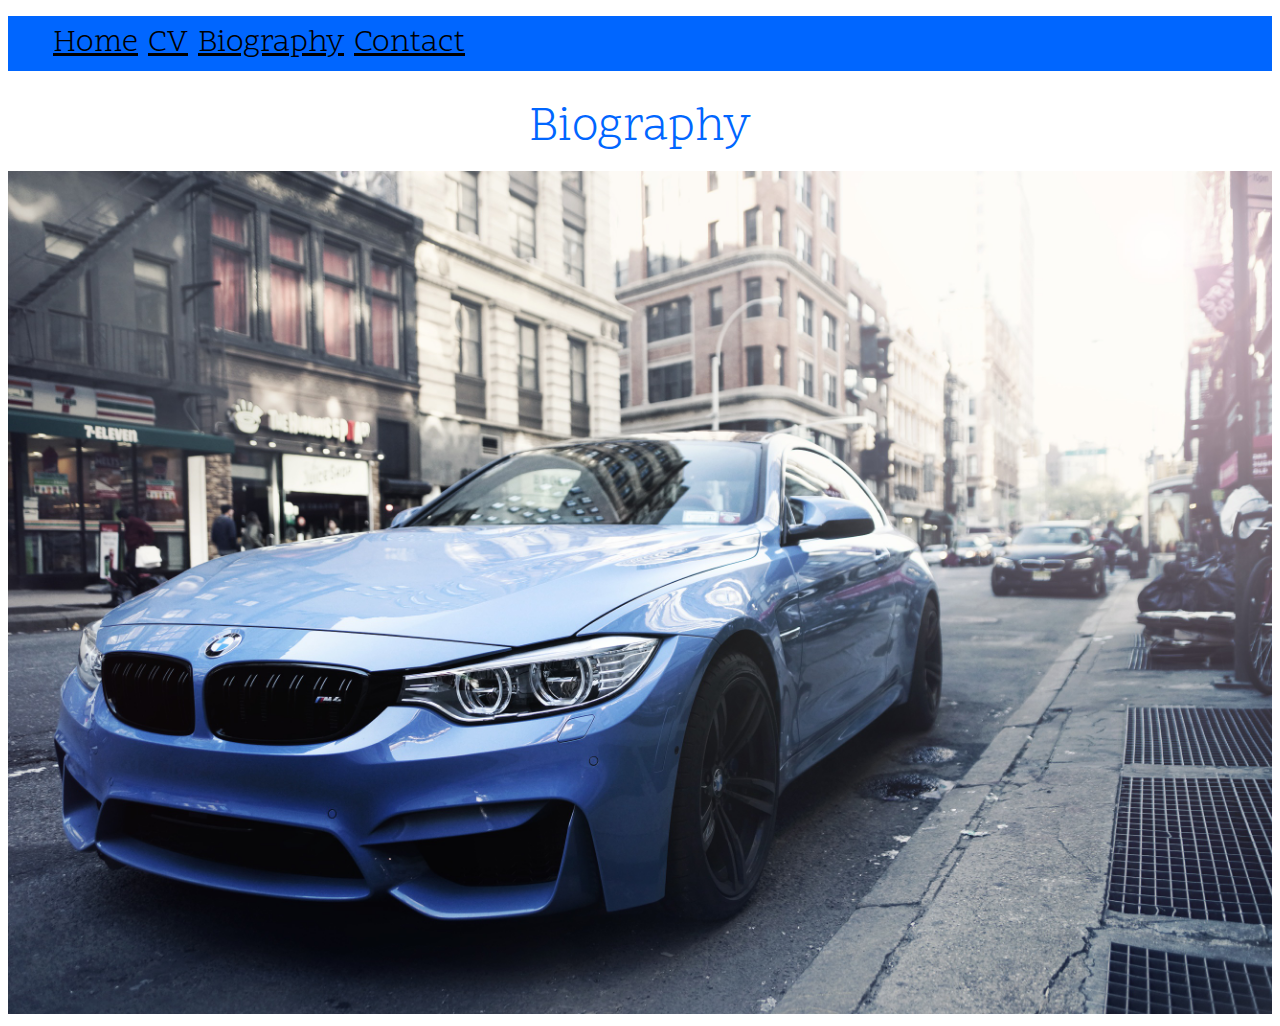
==== biography.html @ 11c1b4fe "second" ====
<!DOCTYPE html>
<html>
  <head>
    <meta charset="utf-8">
    <title>index.html</title>
    <link rel="stylesheet" href="css/style.css">
    <link href="https://fonts.googleapis.com/css?family=Arvo|Bitter|Copse|Cutive|Lora:700|Sanchez|Scope+One|Slabo+27px|Trocchi|Vesper+Libre" rel="stylesheet">
  </head>
  <ul class="navigation">
    <li><a href="index.html">Home</a></li>
    <li><a href="cv.html">CV</a></li>
    <li><a href="biography.html">Biography</a></li>
    <li><a href="contact.html">Contact</a></li>
  </ul>
  <header>
Biography
   </header>
  <img class = "bmw" src="image/bmw.jpg" alt="bmw"/>
    <body>

    </body>
</html>
---- css/style.css ----
header {
position:relative;
  font-family: 'Scope One', serif;
  color: #0066ff;
  background: #fffff;
  text-align: center;
  padding: 8px;
  font-size: 3em;
  margin: 1px;
  max-width: 100%;
}

img{
  width: 100%;
  height: auto;
}

ul.navigation li {
  float: left;
}

ul.navigation {
  list-style-type:none;
  margin: 1;
  padding: 1;
  overflow: hidden;
  background-color: #0066ff;
  text-align: center;
}

ul.navigation li a:hover{
  background-color: #555;
}

ul.navigation li a {
  display: inline-block;
  color:black;
  text-align: center;
  padding: 5px;
  font-size:2em;
  font-family: 'Scope One', serif;
}
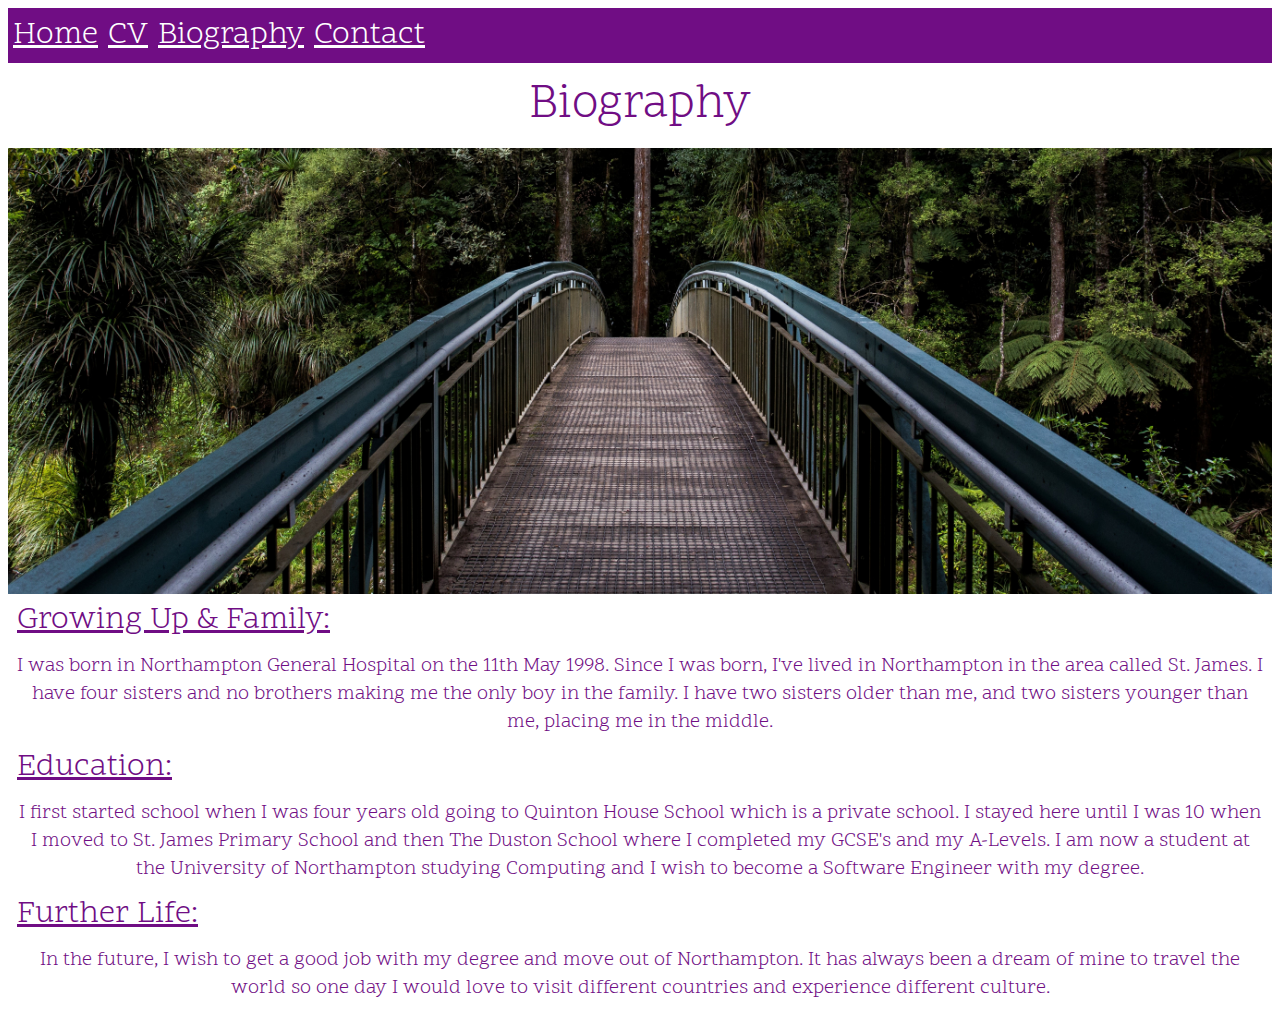
==== commit d9b06ac7: "third" ====
--- a/biography.html
+++ b/biography.html
@@ -15,8 +15,25 @@
   <header>
 Biography
    </header>
-  <img class = "bmw" src="image/bmw.jpg" alt="bmw"/>
+  <img class = "bridge" src="image/bridge.jpg" alt="bridge"/>
     <body>
-
+      <header1>
+        Growing Up & Family:
+      </header1>
+      <p>
+        I was born in Northampton General Hospital on the 11th May 1998. Since I was born, I've lived in Northampton in the area called St. James. I have four sisters and no brothers making me the only boy in the family. I have two sisters older than me, and two sisters younger than me, placing me in the middle.
+      </p>
+      <header1>
+        Education:
+      </header1>
+      <p>
+ I first started school when I was four years old going to Quinton House School which is a private school. I stayed here until I was 10 when I moved to St. James Primary School and then The Duston School where I completed my GCSE's and my A-Levels. I am now a student at the University of Northampton studying Computing and I wish to become a Software Engineer with my degree.
+      </p>
+      <header1>
+        Further Life:
+      </header1>
+      <p>
+In the future, I wish to get a good job with my degree and move out of Northampton. It has always been a dream of mine to travel the world so one day I would love to visit different countries and experience different culture.
+      </p>
     </body>
 </html>
--- a/css/style.css
+++ b/css/style.css
@@ -3,7 +3,7 @@
 header {
 position:relative;
   font-family: 'Scope One', serif;
-  color: #0066ff;
+  color: #700d84;
   background: #fffff;
   text-align: center;
   padding: 8px;
@@ -12,33 +12,71 @@
   max-width: 100%;
 }
 
+header1 {
+position:relative;
+  font-family: 'Scope One', serif;
+  color: #700d84;
+  background: #fffff;
+  text-align:inherit;
+  padding: 8px;
+  font-size: 2em;
+  margin: 1px;
+  max-width: 100%;
+  text-decoration:underline;
+}
+
+p {
+position:relative;
+  font-family: 'Scope One', serif;
+  color: #700d84;
+  background: #fffff;
+  text-align: center;
+  padding: 8px;
+  font-size: 1.25em;
+  margin: 1px;
+  max-width: 100%;
+}
+
 img{
   width: 100%;
   height: auto;
+  margin:0px;
 }
 
 ul.navigation li {
-  float: left;
+  float:left;
+  text-align: left;
 }
 
 ul.navigation {
   list-style-type:none;
-  margin: 1;
-  padding: 1;
+  margin: 0;
+  padding: 0;
   overflow: hidden;
-  background-color: #0066ff;
+  background-color: #700d84;
   text-align: center;
 }
 
 ul.navigation li a:hover{
-  background-color: #555;
+  background-color:grey;
 }
 
 ul.navigation li a {
   display: inline-block;
-  color:black;
+  color:white;
   text-align: center;
   padding: 5px;
   font-size:2em;
   font-family: 'Scope One', serif;
 }
+
+ul.grades li {
+  font-family: 'Scope One', serif;
+  color: #700d84;
+  background: #fffff;
+  text-align: left;
+  padding: 8px;
+  font-size: 1.25em;
+  margin: 1px;
+  max-width: 100%;
+}
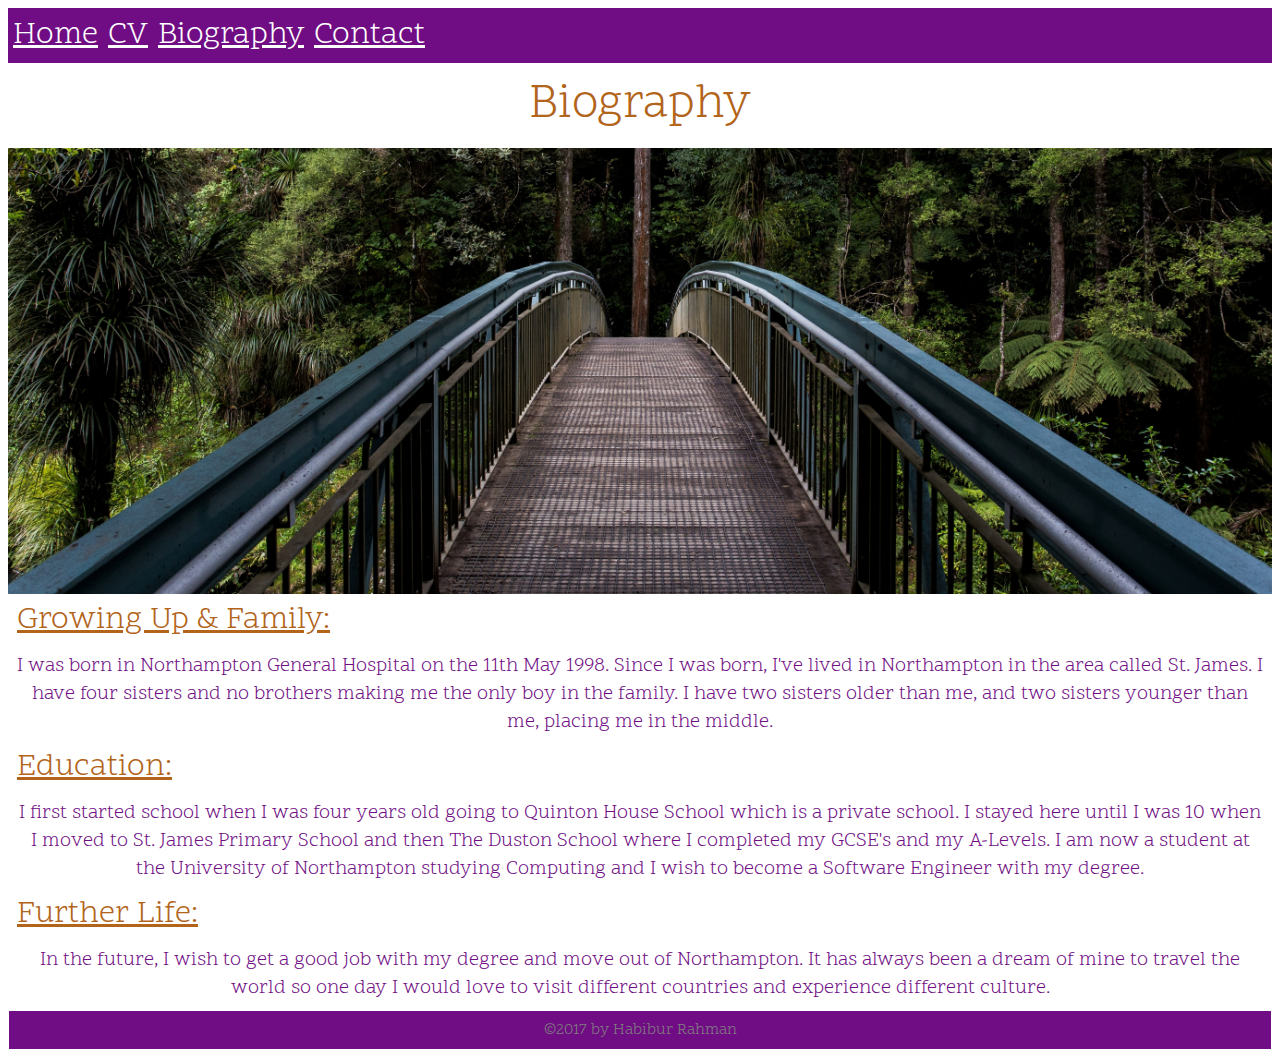
==== commit 0b9bf7f0: "sixth" ====
--- a/biography.html
+++ b/biography.html
@@ -36,4 +36,7 @@
 In the future, I wish to get a good job with my degree and move out of Northampton. It has always been a dream of mine to travel the world so one day I would love to visit different countries and experience different culture.
       </p>
     </body>
+    <footer>
+©2017 by Habibur Rahman
+    </footer>
 </html>
--- a/css/style.css
+++ b/css/style.css
@@ -1,9 +1,20 @@
 
+footer {
+position:relative;
+  font-family: 'Scope One', serif;
+  color: grey;
+  background: #700d84;
+  text-align: center;
+  padding: 8px;
+  font-size: 1em;
+  margin: 1px;
+  max-width: 100%;
+}
 
 header {
 position:relative;
   font-family: 'Scope One', serif;
-  color: #700d84;
+  color: #b2641a;
   background: #fffff;
   text-align: center;
   padding: 8px;
@@ -15,11 +26,24 @@
 header1 {
 position:relative;
   font-family: 'Scope One', serif;
-  color: #700d84;
+  color: #b2641a;
   background: #fffff;
   text-align:inherit;
   padding: 8px;
   font-size: 2em;
+  margin: 1px;
+  max-width: 100%;
+  text-decoration:underline;
+}
+
+header2 {
+position:relative;
+  font-family: 'Scope One', serif;
+  color: #b2641a;
+  background: #fffff;
+  text-align:inherit;
+  padding: 8px;
+  font-size: 1.5em;
   margin: 1px;
   max-width: 100%;
   text-decoration:underline;
@@ -80,3 +104,15 @@
   margin: 1px;
   max-width: 100%;
 }
+
+form {
+  font-family: 'Scope One', serif;
+  color: #b2641a;
+  background: #fffff;
+  text-align: center;
+  padding: 8px;
+  font-size: 2em;
+  margin: 1px;
+  max-width: 100%;
+  text-decoration:underline;
+}
